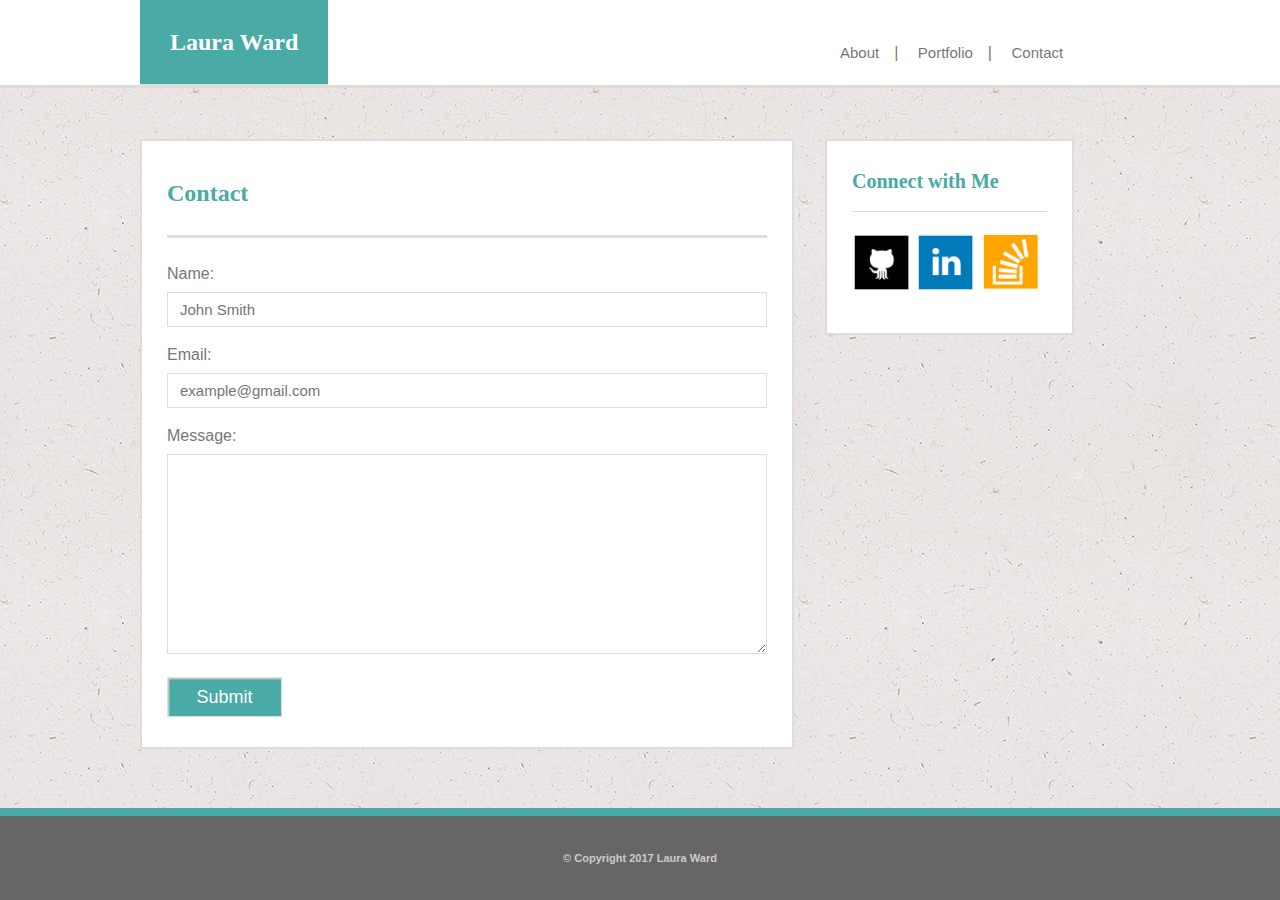
==== contact.html @ 6c881ae9 "initial files" ====
<!DOCTYPE html>

<html lang="en">
<head>
	<link rel="stylesheet" type="text/css" href="assets/css/reset.css">
	<link rel="stylesheet" type="text/css" href="assets/css/style.css">
	<meta charset="UTF-8">
	<title>Laura Ward</title>
</head>
<body>

	<header>

		<div id="name" class="clearfix">
			<h1>Laura Ward</h1>
		</div>
		<nav>
			<a href="index.html" class="nav-link">About</a>|
			<a href="portfolio.html" class="nav-link">Portfolio</a>|
			<a href="contact.html" class="nav-link">Contact</a>
		</nav>
	</header>

	<div id="center">
		<br>
		<main class="clearfix">
			<h2>Contact</h2>
			<div id="contact">
				<form action="mailto:l-ward@northwestern.edu" method="post" enctype="text/plain">
					<label>Name:</label><br>
					<input type="text" name="name" placeholder="John Smith"><br>
					<label>Email:</label><br>
					<input type="text" name="mail" placeholder="example@gmail.com"><br>
					<label>Message:</label><br>
					<textarea name="message"></textarea><br>
					<input type="submit" value="Submit">
				</form>
			</div>
		</main>

		<aside>
			<h3>Connect with Me</h3>
			<div id="social">
				<a href="https://github.com/LauraAWard"><img src="assets/images/if_github_square_black_107109.png" alt="GitHub" class="connect-links"></a>
				<a href="https://www.linkedin.com/in/laura-ward-b0609b76/"><img src="assets/images/if_linkedin_square_color_107091.png" alt="LinkedIn" class="connect-links"></a>
				<a href="https://stackoverflow.com/users/8528383/laura-ward"><img src="assets/images/if_stackoverflow_273179.png" alt="StackOverflow" class="connect-links"></a>
			</div>	
		</aside>
		<div>&nbsp;<br></div>

	</div>

	<footer>
		&copy; Copyright 2017 Laura Ward	
	</footer>
	</body>
</html>
---- assets/css/style.css ----
html {
height: 100%;

}

body {
	font-family: 'Arial', 'Helvetica Neue', Helvetica, sans-serif;
	color: #777777;
	background-color: #ffffff;
	border-color: #dddddd;
	min-height: 100%;
	background-image: url("../images/ep_naturalwhite.png");

}

header {
	background-color: #ffffff;
	border-color: #cccccc;
	border-bottom-style: solid;
	border-bottom-width: 3px;
	border-bottom-color: #dddddd;
	height: 85px;

}



h1, h2, h3, h4, h5, h6 {
	font-family: 'Georgia', Times, Times New Roman, serif;
	color: #4aaaa5;
	background-color: #ffffff;
	border-bottom-style: solid;
	border-bottom-width: 3px;
	border-bottom-color: #dddddd;
	margin-left: 25px;
	margin-right: 25px;

}

h1 {

	padding: 30px;
	font-size: 24px;
	font-weight: bold;
	color: #ffffff;
	background-color: #4aaaa5;
	margin-left: 0px;
	vertical-align: bottom;

}

h2 {

	padding-top: 40px;
	padding-bottom: 30px;
	font-size: 24px;
	font-weight: bold;
}

h3 {

	padding-top: 30px;
	padding-bottom: 20px;
	font-size: 20px;
	font-weight: bold;
	border-bottom-width: 1px;

}

h4 {

	font-size: 20px;
	color: #ffffff;
	background-color: #4aaaa5;
	border-bottom-style: none;
	text-align: center;

}

p {
	line-height: 2;
}

nav {
	margin-left: 825px;
	padding-top: 45px;

}

main {
	margin-left: 140px;
	margin-top: 35px;
	width: 650px;
	background-color: #ffffff;
	border: 2px solid;
	border-color: #dddddd;
	float: left;
	margin-bottom: 124px;

}

aside {
	width: 245px;  
	background-color: #ffffff;
	border: 2px solid;
	border-color: #dddddd;
	margin-left: 825px;
	margin-top: 35px;

}

footer {
	color: #cccccc;
	background-color: #666666;
	text-align: center;
	line-height: 84px;
	font-size: 11px;
	font-weight: bold;
	height: 84px;
	border-top-style: solid;
	border-top-width: 8px;
	border-color: #4aaaa5; 
	position: fixed;
	right: 0;
	bottom: 0;
	left: 0;

}


input[type=text], select {
    width: 100%;
    height: 35px;
    padding: 6px 12px;
    margin-top: 10px;
    margin-bottom: 20px;
    display: inline-block;
    border: 1px solid #dddddd;
    font-size: 15px;
    box-sizing: border-box;
}


textarea {
    width: 100%;
    height: 200px;
    padding: 6px 12px;
    margin-top: 10px;
    margin-bottom: 20px;
    display: inline-block;
    border: 1px solid #dddddd;
    font-family: inherit;
    font-size: 15px;
    box-sizing: border-box;

}

input[type=submit] {
    width: 115px;
    height: 40px;
    background-color: #4aaaa5;
    color: white;
    border: 1px solid #dddddd;
    box-shadow: inset 1px 1px 2px #dddddd;
    font-size: 18px;
    cursor: pointer;

}

input[type=submit]:hover {
    background-color: #dddddd;
    color: #4aaaa5;
    box-shadow: inset 0px 0px 8px #666666;
    text-shadow: 2px 2px 2px #666666;

}


.nav-link {
	font-family: 'Arial', 'Helvetica Neue', Helvetica, sans-serif;
	color: #777777;
	background-color: #ffffff;
	text-decoration: none;
	padding: 15px;
	font-size: 15px;

}

.nav-link:hover {
	font-family: 'Arial', 'Helvetica Neue', Helvetica, sans-serif;
	color: #4aaaa5;
	text-decoration: underline;

}

.connect-links {
	height: 60px;
	width: 60px;
}



#center {
	min-height: 100%;
	min-width: 100%;

}

#name {

	margin-left: 140px;
	float: left;

}


#wrap-text {
	float: left;
	margin-right: 25px;
	vertical-align: text-top;
	padding-bottom: 20px;
}

#social {

	padding-top: 20px;
	padding-left: 25px;
	padding-right: 25px;
	padding-bottom: 38px;
}

#about {

	padding-top: 28px;
	padding-left: 25px;
	padding-right: 25px;
	padding-bottom: 38px;
}

#contact {

	padding-top: 28px;
	padding-left: 25px;
	padding-right: 25px;
	padding-bottom: 30px;
}

#portfolio {

	padding-top: 28px;
	padding-left: 25px;
	padding-right: 25px;
	padding-bottom: 30px;
}

.clearfix::after {
    content: "";
    clear: both;
    display: table;
}

.project-table {

	display: table;
	height: 100%;
	width: 100%
	background-color: #ffffff;

}

.project-table-row {

	display: table-row;

} 

.project-table-cell {

	display: table-cell;
	padding-left: 10px;
	padding-right: 10px;
	padding-top: 25px;
	padding-bottom: 30px; 
	position: relative;

}

.project-table-spacer {

	display: table-cell;
	width: 30px;

}

.project-label {

	height: 60px;
	width: 265px;
	line-height: 60px;
	position: absolute;
	margin-left: 10px;
	margin-right: -80px;
	left: 0;
	top: 155px;

}

.project-label:hover {

	color: #4aaaa5;
	background-color: #ffffff;
	border: #dddddd 1px solid;
	width: 263px;
	height: 58px;


}
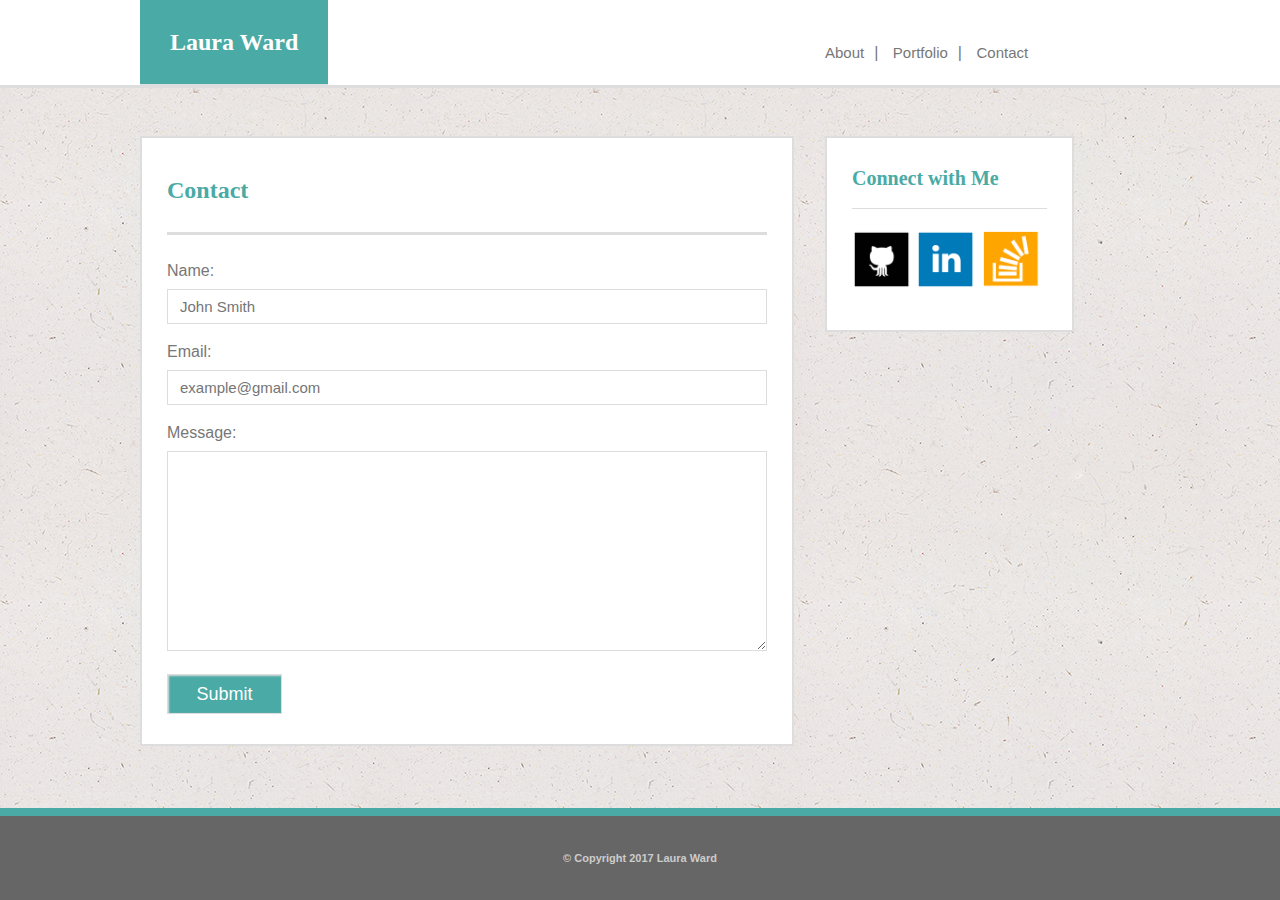
==== commit 043af868: "9-19" ====
--- a/contact.html
+++ b/contact.html
@@ -5,6 +5,7 @@
 	<link rel="stylesheet" type="text/css" href="assets/css/reset.css">
 	<link rel="stylesheet" type="text/css" href="assets/css/style.css">
 	<meta charset="UTF-8">
+	<meta name="viewport" content="width=device-width, initial-scale=1">
 	<title>Laura Ward</title>
 </head>
 <body>
--- a/assets/css/style.css
+++ b/assets/css/style.css
@@ -21,6 +21,12 @@
 	border-bottom-width: 3px;
 	border-bottom-color: #dddddd;
 	height: 85px;
+	width: 100%;
+	position: fixed;
+	right: 0;
+	left: 0;
+	top: 0;
+	z-index: 1;
 
 }
 
@@ -83,20 +89,21 @@
 }
 
 nav {
-	margin-left: 825px;
+	margin-left: 815px;
 	padding-top: 45px;
 
 }
 
 main {
 	margin-left: 140px;
-	margin-top: 35px;
+	margin-top: 120px;
 	width: 650px;
 	background-color: #ffffff;
 	border: 2px solid;
 	border-color: #dddddd;
 	float: left;
 	margin-bottom: 124px;
+	position: relative;
 
 }
 
@@ -106,7 +113,8 @@
 	border: 2px solid;
 	border-color: #dddddd;
 	margin-left: 825px;
-	margin-top: 35px;
+	margin-top: 120px;
+	position: relative;
 
 }
 
@@ -182,7 +190,7 @@
 	color: #777777;
 	background-color: #ffffff;
 	text-decoration: none;
-	padding: 15px;
+	padding: 10px;
 	font-size: 15px;
 
 }
@@ -257,7 +265,7 @@
 .clearfix::after {
     content: "";
     clear: both;
-    display: table;
+	display: table;
 }
 
 .project-table {
@@ -316,3 +324,224 @@
 
 
 }
+
+@media screen and (max-width: 640px) {
+
+	header {
+		position: static;
+		height: 112px;
+		/*width: 100%;*/
+	}	
+
+	h1 {
+		margin-left: 0px;
+		margin-right: 0px;
+	}
+
+	nav {
+		margin-left: 0px;
+		height: 25px;
+		background-color: #ffffff;
+		text-align: center;
+		padding-top: 15px;
+		padding-bottom: 5px;
+	
+	}
+
+	main {
+		margin-left: 15px;
+		margin-right: 15px;
+		margin-top: 15px;
+		margin-bottom: 0px;
+		padding: 0px;
+		width: calc(100% - 30px);
+		float: none;
+		/*position: absolute;*/
+	}
+
+	aside {
+		margin-left: 15px;
+		margin-right: 15px;
+		width: calc(100% - 30px);  
+		margin-top: 15px;
+		margin-bottom: 114px;
+		/*position: relative;*/
+		float: none;
+
+	}
+
+	#wrap-text {
+		float: none;
+		width: 100%;
+
+	}
+
+	#name {
+		margin-left: 0px;
+		/*margin-right: 0px;*/
+		float: none;
+		/*width: 100%;*/
+		text-align: center;
+		/*line-height: 50px;*/
+		padding: 0px
+
+	}
+
+	.nav-link {
+		padding-right: 25px;
+		padding-left: 25px;
+		/*max-width: 30%;*/
+	}
+
+
+/*
+	.clearfix {
+	    content: "";
+	    clear: both;
+		display: table;
+	}
+*/
+
+
+
+}
+
+
+@media screen and (max-width: 768px)
+			  and (min-width: 641px) {
+	header {
+/*		width: 100%;*/
+		height: 85px;	
+	}
+
+	h1 {
+		margin-left: 0px;
+		margin-right: 0px;
+	}
+
+	nav {
+		margin-left: 370px;
+	
+	}
+
+	main {
+		margin-left: 20px;
+		margin-right: 20px;
+		/*margin-top: 35px;*/
+		margin-bottom: 0px;
+		width: calc(100% - 40px);
+		float: none;
+
+	}
+
+	aside {
+		margin-left: 20px;
+		margin-right: 20px;
+		width: calc(100% - 40px);  
+		margin-top: 35px;
+		margin-bottom: 124px;
+
+	}
+
+	#wrap-text {
+		float: left;
+
+	}
+
+	#name {
+		margin-left: 20px;
+		float: left;
+
+	}
+
+	.nav-link {
+		padding-right: 15px;
+		padding-left: 15px;
+		/*max-width: 30%;*/
+	}
+
+
+	
+}
+
+@media screen and (max-width: 980px)
+			  and (min-width: 769px) {
+
+	header {
+/*		width: 100%;*/
+		height: 85px;
+	}
+
+	h1 {
+		margin-left: 0px;
+		margin-right: 0px;
+		
+	}
+
+	nav {
+		margin-left: 535px; 
+
+	}
+
+	main {
+		margin-left: 140px;
+		margin-bottom: 124px;
+		width: 370px;
+		float: left;
+
+	}
+
+	aside {
+		margin-left: 545px;
+		margin-top: 120px;
+		margin-bottom: 0px;
+		width: 245px;  
+
+	}
+
+	#wrap-text {
+		float: none;
+		width: 100%;
+
+}
+
+	#name {
+
+		margin-left: 140px;
+		float: left;
+
+	}
+
+
+	
+}
+/*
+nav {
+	margin-left: 825px;
+	padding-top: 45px;
+
+}
+
+main {
+	margin-left: 140px;
+	margin-top: 120px;
+	width: 650px;
+	background-color: #ffffff;
+	border: 2px solid;
+	border-color: #dddddd;
+	float: left;
+	margin-bottom: 124px;
+	position: relative;
+
+}
+
+aside {
+	width: 245px;  
+	background-color: #ffffff;
+	border: 2px solid;
+	border-color: #dddddd;
+	margin-left: 825px;
+	margin-top: 35px;
+
+}
+*/